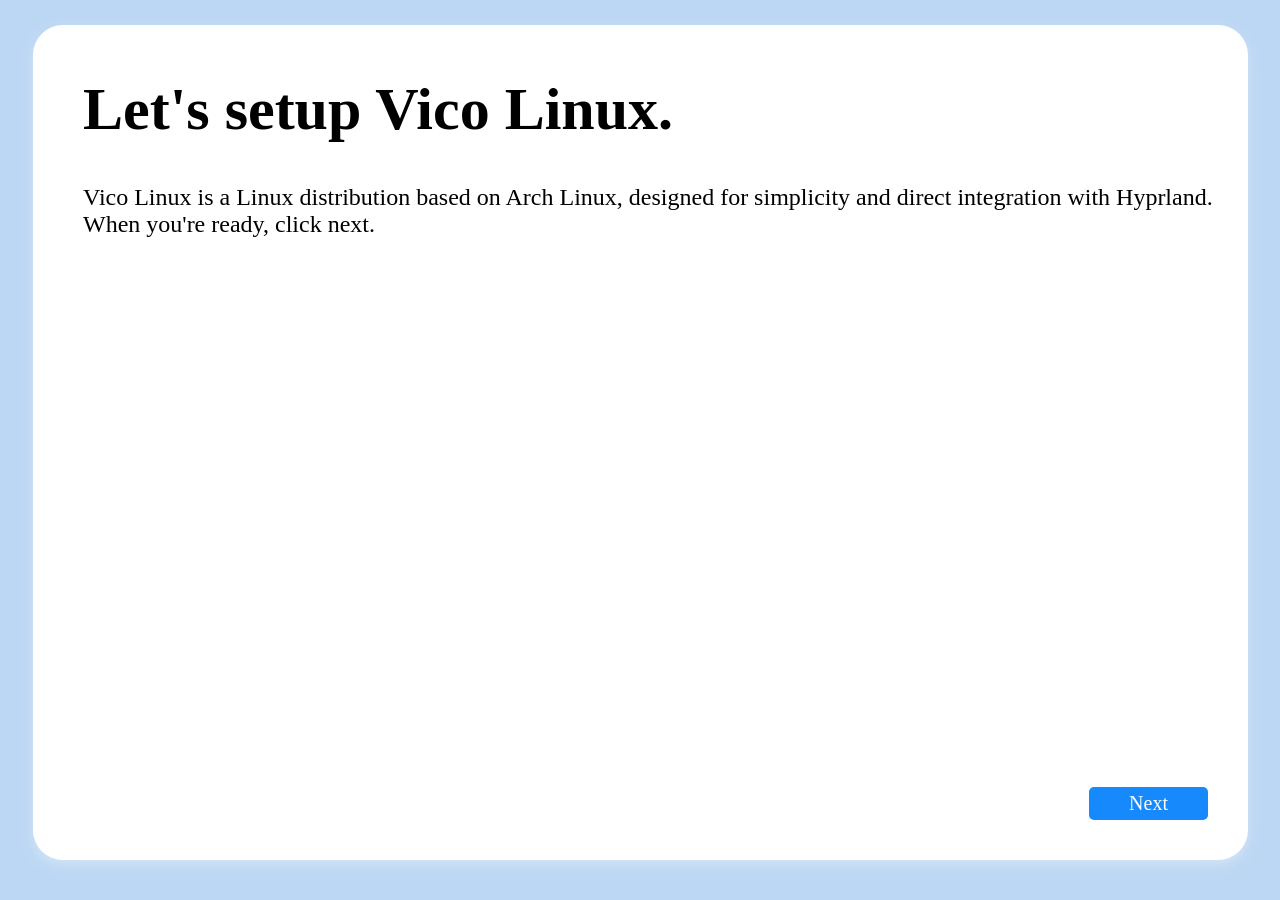
==== postinstall/index.html @ 7cba0d28 "gay" ====
<!DOCTYPE html>
<html>
	<head>
		<title>Post-install setup</title>
		<link rel="stylesheet" href="index.css">
	</head>
	<body>
		<div class="main">
			<h1 class="header">
				 Let's setup Vico Linux.
			</h1>
			<div class="bod">
				   Vico Linux is a Linux distribution based on Arch Linux, designed for simplicity and direct integration with Hyprland. When you're ready, click next.
			</div>
			<a class="nextbtn">
				Next
			</a>
		</div>
	</body>
</html>
---- postinstall/index.css ----
body {
	background-color: #bcd7f4
}

.main {
	background-color: #ffffff;
	color: #000000;
	margin: 25px;
	border-radius: 30px;
	width: calc(100vw - 95px);
	height: calc(100vh - 75px);
	padding-top: 10px;
	padding-bottom: 0px;
	padding-left: 30px;
	box-shadow: 0 4px 8px 0 rgba(255, 255, 255, 0.2), 0 6px 20px 0 rgba(255, 255, 255, 0.19);
	position: relative;
}

.header {
	font-family: "Segoe UI";
	font-size: 60px;
	margin-left: 20px;
}

.bod {
	font-family: "Segoe UI";
	font-size: 24px;
	margin-left: 20px;
}

.nextbtn {
	font-family: "Segoe UI";
	font-size: 20px;
	right: 40px;
	bottom: 40px;
	background-color: #1689fc;
	color: #ffffff;
	padding-left: 40px;
	padding-right: 40px;
	padding-top: 5px;
	padding-bottom: 5px;
	border-radius: 5px;
	position: absolute;
}
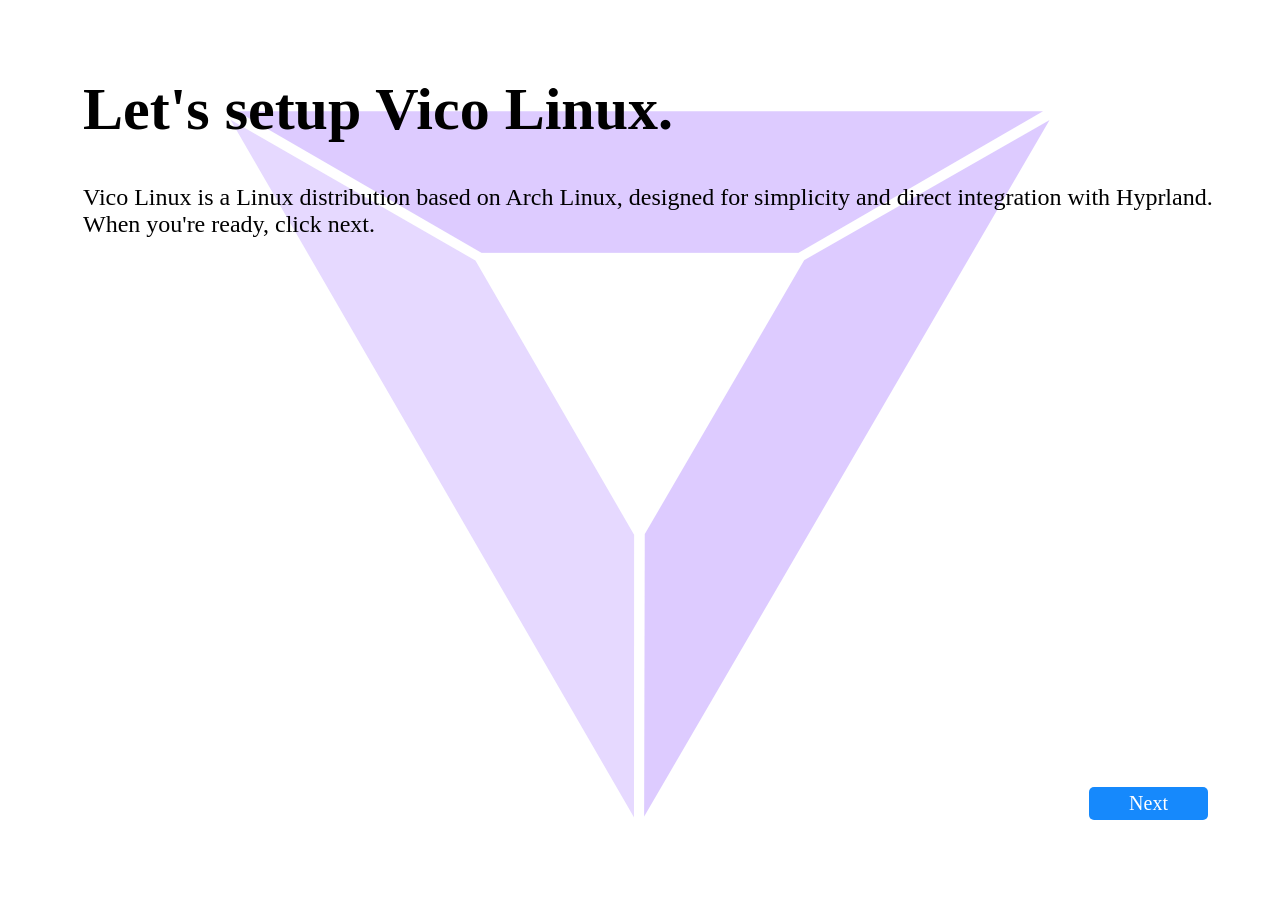
==== commit 68476719: "trans" ====
--- a/postinstall/index.html
+++ b/postinstall/index.html
@@ -12,7 +12,7 @@
 			<div class="bod">
 				   Vico Linux is a Linux distribution based on Arch Linux, designed for simplicity and direct integration with Hyprland. When you're ready, click next.
 			</div>
-			<a class="nextbtn">
+			<a class="nextbtn" href="terminal.html">
 				Next
 			</a>
 		</div>
--- a/postinstall/index.css
+++ b/postinstall/index.css
@@ -1,9 +1,14 @@
 body {
-	background-color: #bcd7f4
+	background-image: url(logo.png);
+	background-repeat: no-repeat;
+	background-size: 80%;
+	background-position: center center;
+	background-color: rgba(255,255,255,0.7);
+	background-blend-mode: lighten;
 }
 
 .main {
-	background-color: #ffffff;
+	background-color: rgba(255, 255, 255, 0);
 	color: #000000;
 	margin: 25px;
 	border-radius: 30px;
@@ -14,6 +19,7 @@
 	padding-left: 30px;
 	box-shadow: 0 4px 8px 0 rgba(255, 255, 255, 0.2), 0 6px 20px 0 rgba(255, 255, 255, 0.19);
 	position: relative;
+	opacity: 1;
 }
 
 .header {
@@ -41,4 +47,21 @@
 	padding-bottom: 5px;
 	border-radius: 5px;
 	position: absolute;
+	text-decoration: none;
 }
+
+.backbtn {
+	font-family: "Segoe UI";
+	font-size: 20px;
+	left: 40px;
+	bottom: 40px;
+	background-color: #1689fc;
+	color: #ffffff;
+	padding-left: 40px;
+	padding-right: 40px;
+	padding-top: 5px;
+	padding-bottom: 5px;
+	border-radius: 5px;
+	position: absolute;
+	text-decoration: none;
+}
